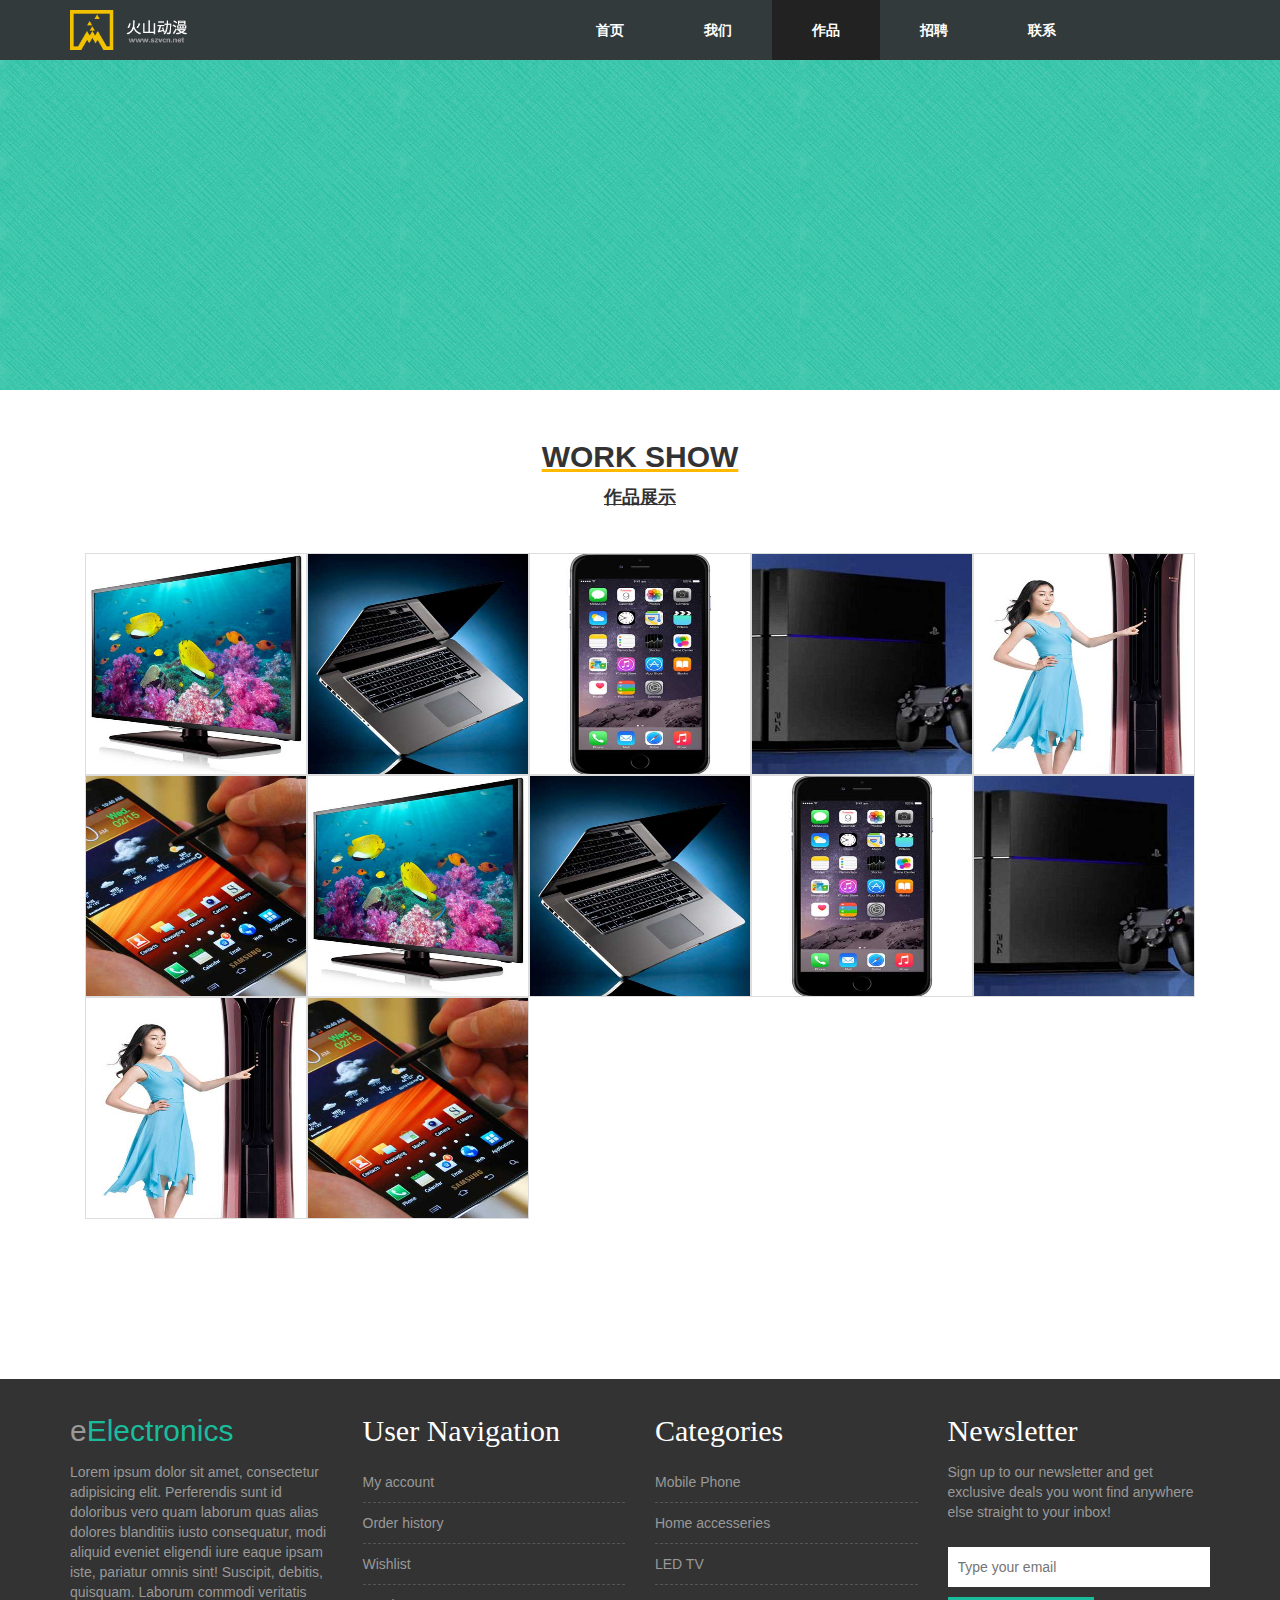
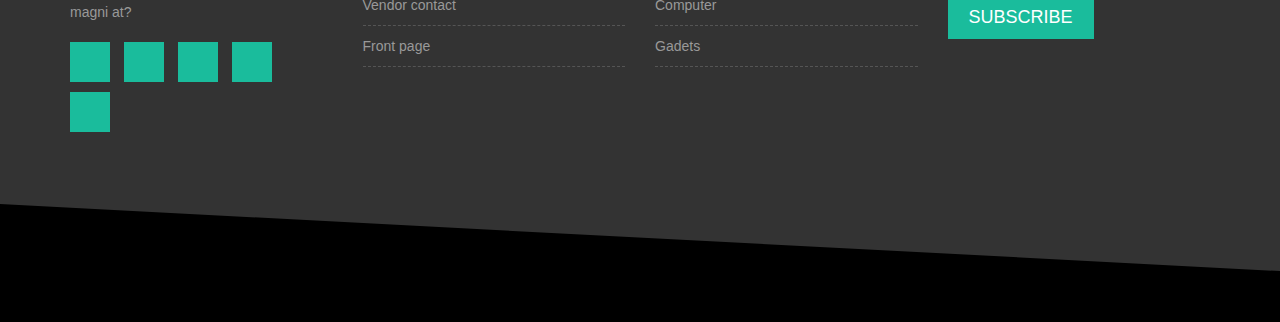
==== product.html @ f9f7a416 "Initial commit" ====
<!DOCTYPE html>
<html lang="en">
  <head>
    <meta charset="utf-8">
    <meta http-equiv="X-UA-Compatible" content="IE=edge">
    <meta name="viewport" content="width=device-width, initial-scale=1">
    <title>火山动漫--作品</title>
    
    <!-- Google Fonts
    <link href='http://fonts.googleapis.com/css?family=Titillium+Web:400,200,300,700,600' rel='stylesheet' type='text/css'>
    <link href='http://fonts.googleapis.com/css?family=Roboto+Condensed:400,700,300' rel='stylesheet' type='text/css'>
    <link href='http://fonts.googleapis.com/css?family=Raleway:400,100' rel='stylesheet' type='text/css'>
    -->
	<link rel="stylesheet" href="css/slider.css">
    <!-- Bootstrap -->
    <link rel="stylesheet" href="css/bootstrap.min.css">
    <!-- Font Awesome -->
    <link rel="stylesheet" href="css/font-awesome.min.css">
    <!-- Custom CSS -->
    <link rel="stylesheet" href="css/owl.carousel.css">
    <link rel="stylesheet" href="css/style.css">
    <link rel="stylesheet" href="css/responsive.css">
	<link rel="stylesheet" href="css/reveal.css">
	
	<!-- Latest jQuery form server -->
    <script src="js/jquery.min.js"></script>
    <!-- Bootstrap JS form CDN -->
    <script src="js/bootstrap.min.js"></script>
    <!-- jQuery sticky menu -->
    <script src="js/owl.carousel.min.js"></script>
    <script src="js/jquery.sticky.js"></script>
    <!-- jQuery easing -->
    <script src="js/jquery.easing.1.3.min.js"></script>
    <!-- Main Script -->
    <script src="js/main.js"></script>

    <!-- HTML5 shim and Respond.js for IE8 support of HTML5 elements and media queries -->
    <!-- WARNING: Respond.js doesn't work if you view the page via file:// -->
    <!--[if lt IE 9]>
      <script src="https://oss.maxcdn.com/html5shiv/3.7.2/html5shiv.min.js"></script>
      <script src="https://oss.maxcdn.com/respond/1.4.2/respond.min.js"></script>
    <![endif]-->
  </head>
  <body>
   
    <div class="mainmenu-area">
        <div class="container">
            <div class="row">
                <div class="navbar-collapse collapse">
					<div class="logo"></div>
                    <ul class="nav navbar-nav">
                        <li><a href="index.html">首页</a></li>
                        <li><a href="shop.html">我们</a></li>
                        <li  class="active"><a href="single-product.html">作品</a></li>
                        <li><a href="cart.html">招聘</a></li>
                        <li><a href="checkout.html">联系</a></li>
                    </ul>
                </div>  
            </div>
        </div>
    </div>

    <div class="product-big-title-area">
	<!--
        <div class="container">
            <div class="row">
                <div class="col-md-12">
                    <div class="product-bit-title text-center">
                        <h2>Shop</h2>
                    </div>
                </div>
            </div>
        </div>
		-->
    </div>
    
    <div class="single-product-area">
        <div class="container">
			<div class="row">
				<h2 style="text-align:center;text-decoration:underline;text-decoration-color:#ffb900;">WORK SHOW</h2>
				<h4 style="text-align:center;text-decoration:underline;">作品展示</h4>
			</div>
			<div class="row product-list" id="product-list">
				<ul></ul>
			</div>
        </div>
    </div>
	
	<script>
		$(function(){
			var images_height = $("#product-list").width() * 0.2;
			var images_url = [
				'img/product-1.jpg',
				'img/product-2.jpg',
				'img/product-3.jpg',
				'img/product-4.jpg',
				'img/product-5.jpg',
				'img/product-6.jpg',
				'img/product-1.jpg',
				'img/product-2.jpg',
				'img/product-3.jpg',
				'img/product-4.jpg',
				'img/product-5.jpg',
				'img/product-6.jpg'
			];
			var video_url = [
				'video/vedio1.mp4',
				'video/video-2.ogg',
				'video/video-3.ogg',
				'video/video-4.ogg',
				'video/video-5.ogg',
				'video/video-6.ogg',
				'video/video-7.ogg',
				'video/video-8.ogg',
				'video/video-9.ogg',
				'video/video-10.ogg',
				'video/video-11.ogg',
				'video/video-12.ogg'
			];
			var images_count = images_url.length;
			
			//创建节点
			//图片列表节点
			var total_count = Number(images_count) - Number(images_count) % 5 + 5;
			for(var j=0;j<images_count;j++){
				if(j >= images_count){
					$('.product-list ul').append('<li></li>');
				}else{
					$('.product-list ul').append('<li class="single-product"><img src="'+images_url[j]+'"/>'
						+'<div class="product-hover" id="product-hover'+j+'">'
						+'<input type="image" id="imgbutton'+j+'" src="img/bofang.png" data-reveal-id="playvedio"/></div></li>');
				}
			}
			//载入图片
			/*
			$.each(images_url,function(key,value){
				$('.product-list ul li').eq(key).css('background-image','url('+value+')');
			});*/
			$('.product-list ul li').css('width',images_height);
			$('.product-list ul li').css('height',images_height);
			$('.product-list ul li img').css('width','100%');
			$('.product-list ul li img').css('height','100%');
			$('.product-list ul li button').css('background-image','url("img/bofang.png")');
			$('.product-list ul li button').css('height','20%');
			$('.product-list ul li button').css('width','20%');
								
			$('.product-hover').hover(function(){
				$('#' + this.id + ' input[type="image"]').show();
			});
			$('.product-hover input[type="image"]').hover(function(){
				$('#' + this.id).show();
			});
			$('.product-hover').mouseleave(function(){
				$('#' + this.id + ' input[type="image"]').hide();
			});
			
			$('.product-hover input[type="image"]').click(function(e){
				var index = this.id.replace('imgbutton','');
				$("#playvedio video").attr("src", video_url[index]);
				e.preventDefault();
				var modalLocation = $(this).attr('data-reveal-id');
				$('#'+modalLocation).reveal($(this).data());
				$("#playvedio video").attr("autoplay","true");
			});
		});
			
	</script>
	<script type="text/javascript" src="js/jquery.reveal.js"></script>

	<div id="playvedio" class="reveal-modal">
		<video src="" controls="controls">
			您的浏览器不支持Video标签
		</video>
		<a class="close-reveal-modal">&#215;</a>
	</div>

    <div class="footer-top-area">
        <div class="zigzag-bottom"></div>
        <div class="container">
            <div class="row">
                <div class="col-md-3 col-sm-6">
                    <div class="footer-about-us">
                        <h2>e<span>Electronics</span></h2>
                        <p>Lorem ipsum dolor sit amet, consectetur adipisicing elit. Perferendis sunt id doloribus vero quam laborum quas alias dolores blanditiis iusto consequatur, modi aliquid eveniet eligendi iure eaque ipsam iste, pariatur omnis sint! Suscipit, debitis, quisquam. Laborum commodi veritatis magni at?</p>
                        <div class="footer-social">
                            <a href="#" target="_blank"><i class="fa fa-facebook"></i></a>
                            <a href="#" target="_blank"><i class="fa fa-twitter"></i></a>
                            <a href="#" target="_blank"><i class="fa fa-youtube"></i></a>
                            <a href="#" target="_blank"><i class="fa fa-linkedin"></i></a>
                            <a href="#" target="_blank"><i class="fa fa-pinterest"></i></a>
                        </div>
                    </div>
                </div>
                
                <div class="col-md-3 col-sm-6">
                    <div class="footer-menu">
                        <h2 class="footer-wid-title">User Navigation </h2>
                        <ul>
                            <li><a href="">My account</a></li>
                            <li><a href="">Order history</a></li>
                            <li><a href="">Wishlist</a></li>
                            <li><a href="">Vendor contact</a></li>
                            <li><a href="">Front page</a></li>
                        </ul>                        
                    </div>
                </div>
                
                <div class="col-md-3 col-sm-6">
                    <div class="footer-menu">
                        <h2 class="footer-wid-title">Categories</h2>
                        <ul>
                            <li><a href="">Mobile Phone</a></li>
                            <li><a href="">Home accesseries</a></li>
                            <li><a href="">LED TV</a></li>
                            <li><a href="">Computer</a></li>
                            <li><a href="">Gadets</a></li>
                        </ul>                        
                    </div>
                </div>
                
                <div class="col-md-3 col-sm-6">
                    <div class="footer-newsletter">
                        <h2 class="footer-wid-title">Newsletter</h2>
                        <p>Sign up to our newsletter and get exclusive deals you wont find anywhere else straight to your inbox!</p>
                        <div class="newsletter-form">
                            <input type="email" placeholder="Type your email">
                            <input type="submit" value="Subscribe">
                        </div>
                    </div>
                </div>
            </div>
        </div>
    </div>

  </body>
</html>
---- css/slider.css ----
*{
			margin: 0;
			padding: 0;
			list-style-type: none;
		}
		.banner{
			width: 100%;
			/*height: 560px;*/
			/*background: black;*/
			/*子绝父相*/
			position: relative;
			/*超出部分全部隐藏，解决横向滚动条*/
			overflow: hidden;
		}
		.banner ul{
			position: absolute;
		}
		.banner ul li{
			/*这个100%是相对于父盒子的（会把父盒子的宽度继承过来,如父盒子300%,这这里的100%就会相当于300%）*/
			width: 100%;
			height: 560px;
			float: left;
			background:  no-repeat center center;
		}
		/*.banner ul li:nth-child(1){*/
			/*background: url('./1.jpg') no-repeat center center;*/
		/*}*/
		/*.banner ul li:nth-child(2){*/
			/*background: url('./2.jpg') no-repeat center center;*/
		/*}*/
		/*.banner ul li:nth-child(3){*/
			/*background: url('./3.jpg') no-repeat center center;*/
		/*}*/
		.banner ol{
			/*width: 60px;*/
			height: 20px;
			background: rgba(0,0,0,0.5);
			position: absolute;
			left:50%;
			/*margin-left: -40px;*/
			bottom: 30px;
			padding: 0 10px;
			border-radius: 10px;
		}
		.banner ol li{
			width: 10px;
			height: 10px;
			float: left;
			margin: 5px 5px;
			background: rgba(255,255,255,0.5);
			border-radius: 50%;
			cursor: pointer;
		}
		.banner ol .current{
			background: rgba(255,255,255,1);
		}
		.banner i{
			width: 58px;
			height: 120px;
			position: absolute;
			top: 50%;
			margin-top: -60px;
			cursor: pointer;
			border-radius: 5px;
			display: none;
		}
		.banner .left{
			left: 60px;
			background: url('../img/left_right.png') no-repeat 0 0px;
		}
		.banner .right{
			right: 60px;
			background: url('../img/left_right.png') no-repeat 0px -120px;
		}
		.banner .left:hover , .banner .right:hover{
			background-color: rgba(0, 0, 0, 0.31);
		}
---- css/style.css ----
.floatleft { float: left }
.floatright { float: right }
.alignleft {
    float: left;
    margin-right: 15px;
}
.alignright {
    float: right;
    margin-left: 15px;
}
.aligncenter {
    display: block;
    margin: 0 auto 15px;
}
a:focus { outline: 0px solid }
img {
    max-width: 100%;
    height: auto;
}
.fix { overflow: hidden }
h1,
h2,
h3,
h4,
h5,
h6 {
    font-weight: 700;
    margin: 0 0 15px;
}
body { font-family: 'Titillium Web', sans-serif; }



.header-area {
    background: none repeat scroll 0 0 #f4f4f4;
}
.header-area a {
    color: #888;
}
.user-menu ul {
    list-style: outside none none;
    margin: 0;
    padding: 0;
}
.user-menu li {
    display: inline-block;
}
.user-menu li a {
    display: block;
    font-size: 13px;
    margin-right: 5px;
    padding: 10px;
}
.user-menu li a i.fa {
    margin-right: 5px;
}
.header-right ul.list-inline {
    margin: 0;
    text-align: right;
}
.header-right ul.list-inline li a {
    display: block;
    padding: 9px;
}
.header-right ul.list-inline li ul a {
    padding: 5px 15px;
}
.header-right ul.list-inline li ul {
    border: medium none;
    border-radius: 0;
    left: 50%;
    margin-left: -50px;
    min-width: 100px;
    text-align: center;
}

.mainmenu-area {background: none repeat scroll 0 0 #323A3C;
font-family: "Roboto Condensed",sans-serif;
text-transform: uppercase;
width: 100%;
/*border-bottom : 4px solid #000;*/
z-index: 999;}

.navbar-nav{
	float:right;
	margin-right:10%;
}
.logo{
	width:117.5px;
	height:40px;
	background:url("../img/logo.png");
	background-size:117.5px 40px;
	position: absolute;
	margin-top:10px;
}
.img-slider{
	background:#2D251B;
}

.logo h1 {
    font-size: 40px;
    margin: 40px 0;font-weight: 400;
}
.logo h1 a {
    color: #999;
}
.logo h1 a:hover {text-decoration: none;opacity: .7}
.logo h1 a span {
    color: #1abc9c;
}
.shopping-item {
    border: 1px solid #ddd;
    float: right;
    font-size: 18px;
    margin-top: 40px;
    padding: 10px;
    position: relative;
}
.shopping-item a {
    color: #666;
}
.cart-amunt {
    color: #1abc9c;
    font-weight: 700;
}
.product-count {
    background: none repeat scroll 0 0 #1abc9c;
    border-radius: 50%;
    color: #fff;
    display: inline-block;
    font-size: 10px;
    height: 20px;
    padding-top: 2px;
    position: absolute;
    right: -10px;
    text-align: center;
    top: -10px;
    width: 20px;
}
.shopping-item i.fa {
    margin-left: 15px;
}


.shopping-item:hover {
    background: none repeat scroll 0 0 #1abc9c;
    border-color: #1abc9c;
}
.shopping-item:hover a {
    color: #fff;text-decoration: none
}
.shopping-item:hover .cart-amunt {
    color: #fff;
}
.shopping-item:hover .product-count {
    background: none repeat scroll 0 0 #000;
}


.mainmenu-area ul.navbar-nav li a {
    color: #fff;
    font-size: 14px;
    font-weight: 700;
    padding: 20px;
	padding-left : 40px;
	padding-right: 40px;
}
.copyrights{
	text-indent:-9999px;
	height:0;
	line-height:0;
	font-size:0;
	overflow:hidden;
}
.mainmenu-area ul.navbar-nav li:hover a, .mainmenu-area ul.navbar-nav li.active a {background: #222}
.mainmenu-area .nav > li > a:focus {color: #000}

.slider-area {clear: both}
.slider-area, .promo-area, .brands-area, .maincontent-area, .footer-top-area, .product-widget-area, .product-breadcroumb-area, .single-product-area {position: relative;overflow: hidden}
.zigzag-bottom {}
.slide-text-wrapper {
  height: 700px;
}
.slide-text-wrapper {
  display: table;width: 100%;
}

.slide-text {display: table-cell;vertical-align: middle}

.zigzag-bottom {
background: none repeat scroll 0 0 #1abc9c;
bottom: -80px;
height: 165px;
left: -5%;
position: absolute;
transform: rotate(3deg);
width: 108%;
z-index: 9;
}

.slide-bg {
  height: 100%;
  left: 0;
  position: absolute;
  top: 0;
  width: 100%;background-position: center;background-size: cover
}
.slide-bg:after {
  background: none repeat scroll 0 0 #000;
  content: "";
  height: 100%;
  left: 0;
  opacity: 0.6;
  position: absolute;
  top: 0;
  width: 100%;
}
.slide-one {background-image: url(img/slide-1.jpg)}
.slide-two {background-image: url(img/slide-2.jpg)}
.slide-three {background-image: url(img/slide-3.jpg)}
.slide-text {color: #fff;font-size: 18px;font-weight: 200}
.slide-text h2 {
  font-size: 45px;font-weight: 200
}

.slide-content {position: relative;z-index: 9;padding: 30px}
.slide-content:before {
  background: none repeat scroll 0 0 #000;
  content: "";
  height: 100%;
  left: 0;
  opacity: 0.6;
  position: absolute;
  top: 0;
  width: 100%;
  z-index: -1;
}


.readmore {
    background: none repeat scroll 0 0 #1abc9c;
    color: #fff;
    border: 1px solid #1abc9c;
    display: inline-block;
    font-size: 20px;
    margin-top: 15px;
    padding: 10px 20px;
    text-transform: uppercase;
}


.readmore:hover {background: #222;text-decoration: none;color: #fff;border: 1px solid #fff}


.promo-area {
  background: none repeat scroll 0 0 #1abc9c;
  color: #fff;
  padding: 77px 0 200px;
}

.brands-area {
  background: none repeat scroll 0 0 #1abc9c;
  color: #fff;
  padding: 0px 0 200px;
}

.promo-area .zigzag-bottom, .brands-area .zigzag-bottom{background: #fff}
.single-promo {
    border: 1px solid #17a78b;
    font-size: 25px;
    font-weight: 200;
    padding: 20px 10px;
    text-align: center;
}
.single-promo i {
  font-size: 50px;
}

.single-promo:hover {color: #fff;background: #222;border-color: #222}

.section-title {
  font-family: "Raleway",sans-serif;
  font-size: 50px;
  font-weight: 100;
  margin-bottom: 50px;
  text-align: center;
}


.product-f-image {
    position: relative;
}
.product-hover {
    height: 100%;
    left: 0;
    position: absolute;
    top: 0;
    width: 100%;overflow: hidden;border: 1px solid #ddd;
}
.product-hover:after {
  background: none repeat scroll 0 0 #ffb900;
  content: "";
  height: 100%;
  left: -100%;
  opacity: 0.6;
  position: absolute;
  top: 0;
  width: 100%;transition: .4s;
}
.product-hover a {
    background: none repeat scroll 0 0 #1abc9c;
    border-radius: 5px;
    color: #fff;
    display: block;
    font-size: 16px;
    left: 10%;
    margin: 0;
    padding: 10px;
    position: absolute;
    text-align: center;
    text-transform: uppercase;
    border: 1px solid #1abc9c;
    width: 80%;z-index: 99;transition: .4s;
}

.product-hover input[type='image'] {
	width:18%;
	height:18%;
	right:12%;
	bottom:12%;
	position: absolute;
	z-index:99;
	display:none;
}

.product-hover a:hover {
  background: #000;
  text-decoration: none;border-color: #444;
}
.product-carousel-price ins {
  color: #1abc9c;
  font-weight: 700;
  margin-right: 5px;
  text-decoration: none;
}
.product-hover a i.fa {
    margin-right: 5px;
}
.product-hover a.add-to-cart-link {top: -25%;}
.product-hover a.view-details-link { bottom: -25%;}
.single-product h2 {
    font-size: 18px;
    line-height: 25px;
    margin-bottom: 10px;
    margin-top: 15px;
}


.single-product h2 a {
    color: #222;
}
.single-product p {
    color: #1abc9c;
    font-weight: 700;
}

.single-product {
  overflow: hidden;
}
.single-product:hover {}
.single-product:hover .product-hover a.add-to-cart-link {top: 32%;}
.single-product:hover .product-hover a.view-details-link {bottom: 32%;}
.single-product:hover .product-hover:after{left: 0}


.product-carousel {
  padding-top: 40px;
}
.latest-product .owl-nav {
  position: absolute;
  right: 0;
  top: 0;
}

.latest-product .owl-nav div, .related-products-wrapper .owl-nav div {
  border: 1px solid #1abc9c;
  color: #1abc9c;
  display: inline-block;
  margin-left: 15px;
  padding: 1px 10px;
}
.latest-product .owl-nav div:hover, .brand-wrapper .owl-nav div:hover, .related-products-wrapper .owl-nav div:hover {color: #222;border-color: #222}
.brand-list {padding-top: 40px;}
.brand-list .owl-nav {
  position: absolute;
  right: 0;
  top: 0;
}
.brand-wrapper .owl-nav div {
  border: 1px solid #fff;
  color: #fff;
  display: inline-block;
  margin-left: 15px;
  padding: 1px 10px;
}

.maincontent-area {padding-bottom: 170px}

.product-wid-title {
  font-family: raleway;
  font-size: 30px;
  font-weight: 100;
  margin-bottom: 40px;
}


.single-wid-product {
    margin-bottom: 31px;
    overflow: hidden;
}
.product-thumb {
    float: left;
    height: 90px;
    margin-right: 15px;
    width: 100px;
}
.single-wid-product h2 {
    font-size: 18px;
    margin-bottom: 12px;
}
.product-wid-rating {
    color: #ffc808;
    margin-bottom: 10px;
}
.product-wid-price ins {
    color: #1abc9c;
    font-weight: 700;
    margin-right: 10px;
    text-decoration: none;
}
.single-wid-product h2 a {
    color: #222;
}
.single-wid-product h2 a:hover, .single-product h2 a:hover {
    color: #1ABC9C;
}
.wid-view-more {
    background: none repeat scroll 0 0 #1abc9c;
    color: #fff;
    padding: 3px 15px;
    position: absolute;
    right: 10px;
    top: 3px;
}
.wid-view-more:hover {color: #fff;background-color: #222;text-decoration: none}
.single-product-widget {
    position: relative;
}
.product-widget-area {
  padding-bottom: 150px;
  padding-top: 30px;
}
.product-widget-area .zigzag-bottom{background: #333}
.footer-top-area .zigzag-bottom{background: #000}
.footer-top-area {background: none repeat scroll 0 0 #333;
color: #999;
padding: 35px 0 180px;}


.footer-bottom-area {background: #000;color: #fff}
.footer-about-us span {
  color: #1abc9c;
}
.footer-wid-title {
  font-family: raleway;
  font-size: 30px;
  font-weight: 100;color: #fff
}

.footer-about-us h2 {
  font-weight: 200;
}
.footer-menu ul {
    list-style: outside none none;
    margin: 0;
    padding: 0;
}
.footer-menu ul li {
    border-bottom: 1px dashed #555;
    padding: 5px 0;
}
.footer-menu a {
    display: block;
    padding: 5px 0;color: #999
}


.footer-social a {
  background: none repeat scroll 0 0 #1abc9c;
  color: #fff;
  display: inline-block;
  font-size: 20px;
  height: 40px;
  margin-bottom: 10px;
  margin-right: 10px;
  padding-top: 5px;
  text-align: center;
  width: 40px;border: 1px solid #1abc9c;
}

.footer-social a:hover {background-color: #222;border-color: #666}

.footer-social {margin-top: 20px}


.newsletter-form input[type="email"] {
    background: none repeat scroll 0 0 #fff;
    border: medium none;
    margin-bottom: 10px;
    padding: 10px;
    width: 100%;
}
.newsletter-form input[type="submit"] {
    background: none repeat scroll 0 0 #1abc9c;
    border: medium none;
    color: #fff;
    display: inline-block;
    font-size: 18px;
    padding: 7px 20px;
    text-transform: uppercase;border: 1px solid #1abc9c;
}
.newsletter-form input[type="submit"]:hover {background: #222;border-color: #666}
.newsletter-form {
    margin-top: 25px;
}
a {color: #1abc9c}
a:hover, a:focus {color: #17a78b}
.footer-bottom-area {
  background: none repeat scroll 0 0 #000;
  color: #fff;
  padding-bottom: 40px;
}


.slide-bulletz {
    bottom: 30px;
    left: 0;
    position: absolute;
    text-align: center;
    width: 100%;
    z-index: 99;
}
ol.slide-indicators {
left: inherit;
list-style: outside none none;
margin: 0;
padding: 0;
position: relative;
width: 100%;
}
ol.slide-indicators li {
background: none repeat scroll 0 0 #222;
border: medium none;
border-radius: 0;
cursor: pointer;
display: inline-block;
height: 10px;
margin: 0 0 0 5px;
width: 10px;
}
ol.slide-indicators li.active {
background: none repeat scroll 0 0 #fff;
height: 10px;
margin: 0 0 0 5px;
width: 10px;
}


.carousel.carousel-fade .item { transition: opacity 1s ease-in-out }
.carousel.carousel-fade .active.left,
.carousel.carousel-fade .active.right {
    left: 0;
    z-index: 2;
    opacity: 0;
    filter: alpha(opacity=0);
}

.footer-card-icon {
  font-size: 30px;
  text-align: right;
}

.copyright > p {
  margin: 10px 0 0;
}

.product-big-title-area {
	background: url(../img/crossword.png) repeat scroll 0 0 #1ABC9C;
	height:330px;
}

.product-bit-title h2 {
  font-family: raleway;
  font-size: 50px;
  font-weight: 200;
  margin: 0;
  padding: 50px 0;color: #fff;
}

.single-product-area .zigzag-bottom {background-color: #333333}

.single-product-area {
  padding: 50px 0 130px;
}

.product-list{
	padding:30px;
}

.product-list ul li {
	width:20%;
	float:left;
	background:#ffb900;
	position: relative;
}

.sidebar-title {
    color: #3dc6ab;
    font-size: 25px;
    margin-bottom: 30px;
    text-transform: uppercase;
}
.single-sidebar {
    margin-bottom: 50px;
}
input[type="text"], input[type="password"], input[type="email"], textarea {
    border: 1px solid #ddd;
    padding: 10px;
}
input[type="submit"], button[type=submit] {
    background: none repeat scroll 0 0 #1abc9c;
    border: medium none;
    color: #fff;
    padding: 11px 20px;
    text-transform: uppercase;
}
input[type="submit"]:hover, button[type=submit]:hover {background-color: #222}
.single-sidebar input[type="text"] {
    margin-bottom: 10px;
    width: 100%;
}
.thubmnail-recent {
    margin-bottom: 30px;
    overflow: hidden;
}
.recent-thumb {
    float: left;
    height: auto;
    margin-right: 15px;
    width: 63px;
}
.thubmnail-recent > h2 {
    font-size: 20px;
    margin-bottom: 10px;
}
.thubmnail-recent > h2 a {
    color: #222;
}
.product-sidebar-price > ins {
    color: #1abc9c;
    font-weight: 700;
    margin-right: 10px;
    text-decoration: none;
}
.single-sidebar > ul {
    list-style: outside none none;
    margin: 0;
    padding: 0;
}
.single-sidebar li {
    border-bottom: 1px solid #f1f1f1;
    padding: 10px 0;
}
.single-sidebar a {
    display: block;
}
.product-breadcroumb {
    margin-bottom: 20px;
}
.product-breadcroumb > a {
    margin-right: 31px;
    position: relative;
}
.product-breadcroumb > a::before {
    content: "/";
    position: absolute;
    right: -20px;
    top: 2px;
}
.product-breadcroumb > a:last-child::before {
    display: none;
}
.product-main-img {
    margin-bottom: 20px;
}
.product-gallery {
    margin-bottom: 25px;
    margin-left: -15px;
    overflow: hidden;
}
.product-gallery img {
    height: auto;
    margin-left: 15px;
    width: 76px;
}
.product-name {
    font-size: 25px;
    margin-bottom: 20px;
}
.product-inner-price {
    margin-bottom: 25px;
}
.product-inner-price > ins {
    color: #1abc9c;
    font-weight: 700;
    margin-right: 10px;
    text-decoration: none;
}
.quantity {
    float: left;
    margin-right: 15px;
}
.quantity input[type="number"] {
    border: 1px solid #1abc9c;
    padding: 5px;
    width: 50px;
}
.add_to_cart_button {
    background: none repeat scroll 0 0 #1abc9c;
    border: medium none;
    color: #fff;
    padding: 6px 25px;display: inline-block
}
.add_to_cart_button:hover {background-color: #222;color: #fff;text-decoration: none}
form.cart {
    margin-bottom: 25px;
}
.product-inner-category {
    margin-bottom: 30px;
}
.product-tab {
    border-bottom: 1px solid #ddd;
    list-style: outside none none;
    margin: 0 0 30px;
    padding: 0;
    text-align: center;
}
.product-tab li {
    display: inline-block;
}
.product-tab li.active {
    background: none repeat scroll 0 0 #1abc9c;
}
.product-tab li.active a {
    color: #fff;
}
.product-tab li a {
    color: #222;
    display: block;
    font-size: 16px;
    padding: 10px 30px;
}
.product-tab li a:hover {
    text-decoration: none;
}
.product-tab li a:focus {
    text-decoration: none;
}
.tab-content h2 {
    font-size: 20px;
}
.tab-content {
    margin-bottom: 30px;
}
.submit-review label {
    display: block;
}
.submit-review input[type="text"], .submit-review input[type="email"], .submit-review textarea {
    margin-bottom: 20px;
    width: 100%;
}
.rating-chooser {
    margin-bottom: 30px;
}
.rating-chooser p {
    font-weight: 700;
}
.rating-wrap-post {
    font-size: 20px;
}

.submit-review textarea {
    height: 105px;
}

.related-products-wrapper {
  margin-top: 30px;
}
.related-products-title {color: #3dc6ab;
font-size: 25px;
margin-bottom: 30px;
text-transform: uppercase;}

.related-products-wrapper .owl-nav {
  position: absolute;
  right: 0;
  top: -56px;
}



table.shop_table {
    border-bottom: 1px solid #ddd;
    border-right: 1px solid #ddd;
    margin-bottom: 50px;
    width: 100%;
}
table.shop_table th, table.shop_table td {
    border-left: 1px solid #ddd;
    border-top: 1px solid #ddd;
    padding: 15px;
    text-align: center;
}
table.shop_table th {
    background: none repeat scroll 0 0 #f4f4f4;
    font-size: 15px;
    text-transform: uppercase;
}
td.product-thumbnail img {
    height: auto;
    width: 70px;
}
td.product-name {
    font-size: 18px;
}
div.quantity input.plus, div.quantity input.minus {
    background: none repeat scroll 0 0 #1abc9c;
    border: medium none;
    color: #fff;
    height: 25px;
    line-height: 15px;
    width: 25px;
}
td.product-quantity div.quantity {
    float: none;
    margin: 0;
}
td.actions div.coupon {
    float: left;
}
.cart-collaterals {
    overflow: hidden;
}
.cross-sells {
    float: left;
    margin-right: 3%;
    width: 57%;
}
.cart_totals {
    float: right;
    margin-bottom: 50px;
    width: 40%;
}
.cart-collaterals h2 {
    color: #1abc9c;
    font-size: 25px;
    margin-bottom: 25px;
    text-transform: uppercase;
}
div.cart-collaterals ul.products {
    list-style: outside none none;
    margin: 0 0 0 -30px;
    padding: 0;
}
div.cart-collaterals ul.products li.product {
    float: left;
    margin-left: 30px;
    position: relative;
    width: 198px;
}
.cart_totals table {
    border-bottom: 1px solid #ddd;
    border-right: 1px solid #ddd;
    width: 100%;
}
.cart_totals table th, .cart_totals table td {
    border-left: 1px solid #ddd;
    border-top: 1px solid #ddd;
    padding: 10px;
}
.cart_totals table th {
    background: none repeat scroll 0 0 #f4f4f4;
}
.onsale {
}
div.cart-collaterals ul.products li.product .onsale {
    background: none repeat scroll 0 0 #1abc9c;
    color: #fff;
    padding: 5px 10px;
    position: absolute;
    right: 0;
}
div.cart-collaterals ul.products li.product h3 {
    color: #333;
    font-size: 20px;
    margin-top: 15px;
}
div.cart-collaterals ul.products li.product .price {
    color: #333;
    display: block;
    margin-bottom: 10px;
    overflow: hidden;
}
.price > ins {
}
div.cart-collaterals ul.products li.product .price ins {
    color: #1abc9c;
    font-weight: 700;
    margin-left: 10px;
    text-decoration: none;
}



.woocommerce-info {
    background: none repeat scroll 0 0 #f4f4f4;
    font-size: 18px;
    margin-bottom: 20px;
    padding: 15px;
}
.col2-set {
    margin-left: -30px;
    overflow: hidden;
}
.col-1, .col-2 {
    float: left;
    margin-left: 30px;
    width: 360px;
}
#customer_details label {
    display: block;
    margin: 0 0 5px;
}
#customer_details input[type="text"], #customer_details textarea, .shipping_calculator input[type=text] {
    margin-bottom: 10px;
    width: 100%;
}
#customer_details h3 {
    color: #1abc9c;
    font-size: 20px;
    text-transform: uppercase;
}
.create-account {
    background: none repeat scroll 0 0 #f4f4f4;
    margin-bottom: 50px;
    padding: 15px;
}
#order_review_heading {
    color: #1abc9c;
    font-size: 20px;
    text-transform: uppercase;
}
#payment ul.payment_methods {
    list-style: outside none none;
    margin: 0 0 30px;
    padding: 0;
}
#payment ul.payment_methods li {
    margin-bottom: 15px;
}
a.about_paypal {
    font-size: 12px;
    margin-left: 15px;
}


#customer_details select, .shipping_calculator select {
  border: 1px solid #ddd;
  margin-bottom: 15px;
  padding: 10px;
  width: 100%;
}


table.shop_table td.product-remove a {
  display: inline-block;
  padding: 0 5px 2px;
  text-transform: uppercase;
}


table.shop_table td.product-remove a:hover {color: #fff;background: red;text-decoration: none}
table.shop_table td.product-name a{color: #222;}
table.shop_table td.product-name a:hover {color: #1ABC9C;text-decoration: none}
div.quantity input.plus:hover, div.quantity input.minus:hover {background-color: #222}
div.cart-collaterals ul.products li.product a:hover h3 {color: #1ABC9C}
div.cart-collaterals ul.products li.product a:hover {text-decoration: none}

div.cart-collaterals ul.products li.product:hover .add_to_cart_button{background-color: #222}


.cart-collaterals .shipping_calculator {
  float: right;
  width: 40%;
}


#login-form-wrap, #coupon-collapse-wrap {
    background: none repeat scroll 0 0 #f4f4f4;
    margin-bottom: 30px;
    padding: 25px;
}
#login-form-wrap label {
    display: block;
    margin-bottom: 5px;
}
#login-form-wrap input[type="text"], #login-form-wrap input[type="password"] {
    margin-bottom: 10px;
    width: 250px;
}
#login-form-wrap input[type="submit"] {
    margin-bottom: 15px;
}



.single-shop-product h2 {
    font-size: 20px;
    margin: 10px 0;
}
.product-option-shop {
    margin-top: 15px;
}

.single-shop-product {margin-bottom: 50px}

.pagination > li > a, .pagination > li > span {
  color: #1abc9c;
}
---- css/responsive.css ----
@media only screen and (min-width: 992px) and (max-width: 1280px) { 
div.cart-collaterals ul.products li.product {
  float: left;
  margin-left: 30px;
  position: relative;
  width: 160px;
}
.coupon input[type="text"] {
  width: 100px;
}  
input[type="submit"], button[type="submit"] {
  padding: 11px 15px;
} 
.col-1, .col-2 {
  width: 293px;
}    
    
    
}

/* Tablet Layout: 768px. */
@media only screen and (min-width: 768px) and (max-width: 991px) { 
.user-menu, .header-right ul.list-inline {
  text-align: center;
}
.mainmenu-area ul.navbar-nav li a {
  font-size: 14px;
  padding: 15px 10px;
}  
.single-promo {margin-bottom: 30px}    
.single-product-widget, .footer-about-us, .footer-menu {
  margin-bottom: 60px;
}
    
    
.product-widget-area .zigzag-bottom {
  bottom: -50px;
  height: 100px;
}
.product-widget-area {
  padding-bottom: 90px;
}   
    
.footer-top-area .zigzag-bottom {
  bottom: -153px;
  height: 200px;
}    
.footer-top-area {
  padding: 35px 0 125px;
}  
div.cart-collaterals ul.products li.product {
  width: 190px;
}  
    
.col-1, .col-2 {
  width: 345px;
}    
    
}
/* Mobile Layout: 320px. */
@media only screen and (max-width: 767px) { 
    
.user-menu, .header-right ul.list-inline {
  text-align: center;
}  
.logo h1 {
  font-size: 30px;
  margin: 20px 0;
  text-align: center;
} 
.shopping-item {
  float: none;
  margin-bottom: 20px;
  margin-top: 5px;
  text-align: center;
}  
.navbar-header {
  text-align: center;
}    
    
.navbar-toggle {
    border-color: #fff;
    float: none;
    margin: 10px auto;
}
.navbar-toggle .icon-bar { background: none repeat scroll 0 0 #fff }  
.navbar-collapse.collapse.in {
  background: none repeat scroll 0 0 #1abc9c;
  position: relative;
  z-index: 99;
} 
.mainmenu-area ul.navbar-nav li a {
  padding: 15px;
}  
.mainmenu-area {position: relative !important}
.slide-text {
  font-size: 16px;
}  
.slide-text h2 {
  font-size: 30px;
}  
.readmore {
  font-size: 16px;
  padding: 8px 20px;
}    
.single-promo {
  margin-bottom: 30px;
} 
.section-title {
  font-size: 35px;
}  
    
    
.product-widget-area .zigzag-bottom {
  bottom: -50px;
  height: 100px;
}
.product-widget-area {
  padding-bottom: 90px;
}   
    
.footer-top-area .zigzag-bottom {
  bottom: -153px;
  height: 200px;
}    
.footer-top-area {
  padding: 35px 0 125px;
} 
    
.single-product-widget, .footer-about-us, .footer-menu {
  margin-bottom: 60px;
}  
    
.product-wid-title {
  font-size: 25px;
}  
    
.related-products-wrapper .owl-nav {
  left: -15px;
  position: relative;
  right: inherit;
  top: 15px;
}  
div.cart-collaterals ul.products {
  margin: 0;
}  
div.cart-collaterals ul.products li.product {
  margin-bottom: 30px;
  margin-left: 0;
  width: 100%;
}  
div.cart-collaterals ul.products li.product img {width: 100%}  
    
.product-bit-title h2 {
  font-size: 35px;
  padding: 40px 0;
}  
.col2-set {
  margin-left: 0;
}    
.col-1, .col-2 {
  float: none;
  margin-left: 0;
  width: inherit;
}    
    
    
/* Special */    
    
table.shop_table th, table.shop_table td {
  font-size: 12px;
  padding: 5px;
}    
td.product-thumbnail img {
  width: 30px;
} 
    
div.quantity input.plus, div.quantity input.minus {
  display: none;
}   
table.shop_table th {
  font-size: 12px;
}    
div.coupon input[type="text"] {
  width: 100px;
} 
.coupon {margin-bottom: 10px}      
.cross-sells {
  float: none;
  margin-bottom: 30px;
  margin-right: 0;
  width: 100%;
}  
.cart_totals, .cart-collaterals .shipping_calculator {
  float: none;
  margin-bottom: 40px;
  width: 100%;
}  
    
    
}
/* Wide Mobile Layout: 480px. */
@media only screen and (min-width: 480px) and (max-width: 767px) { 
    
  
    
}
---- css/reveal.css ----
/*	--------------------------------------------------
	Reveal Modals
	-------------------------------------------------- */
		
	.reveal-modal-bg { 
		position: fixed; 
		height: 100%;
		width: 100%;
		background: #000;
		background: rgba(0,0,0,.8);
		z-index: 100;
		display: none;
		top: 0;
		left: 0; 
		}
	
	.reveal-modal {
		visibility: hidden;
		top: 20%; 
		left: 50%;
		margin-left: -300px;
		width: 50%;
		height:70%;
		background: #eee url(../img/modal-gloss.png) no-repeat -200px -80px;
		position: absolute;
		z-index: 101;
		padding: 10px 20px 10px;
		-moz-border-radius: 5px;
		-webkit-border-radius: 5px;
		border-radius: 5px;
		-moz-box-shadow: 0 0 10px rgba(0,0,0,.4);
		-webkit-box-shadow: 0 0 10px rgba(0,0,0,.4);
		-box-shadow: 0 0 10px rgba(0,0,0,.4);
	}
	
	.reveal-modal video{
		width:100%;
		height:100%;
		z-index:102;
	}
		
	.reveal-modal.small 		{ width: 200px; margin-left: -140px;}
	.reveal-modal.medium 		{ width: 400px; margin-left: -240px;}
	.reveal-modal.large 		{ width: 600px; margin-left: -340px;}
	.reveal-modal.xlarge 		{ width: 800px; margin-left: -440px;}
	
	.reveal-modal .close-reveal-modal {
		font-size: 22px;
		line-height: .5;
		position: absolute;
		top: 8px;
		right: 11px;
		color: #aaa;
		text-shadow: 0 -1px 1px rbga(0,0,0,.6);
		font-weight: bold;
		cursor: pointer;
		}
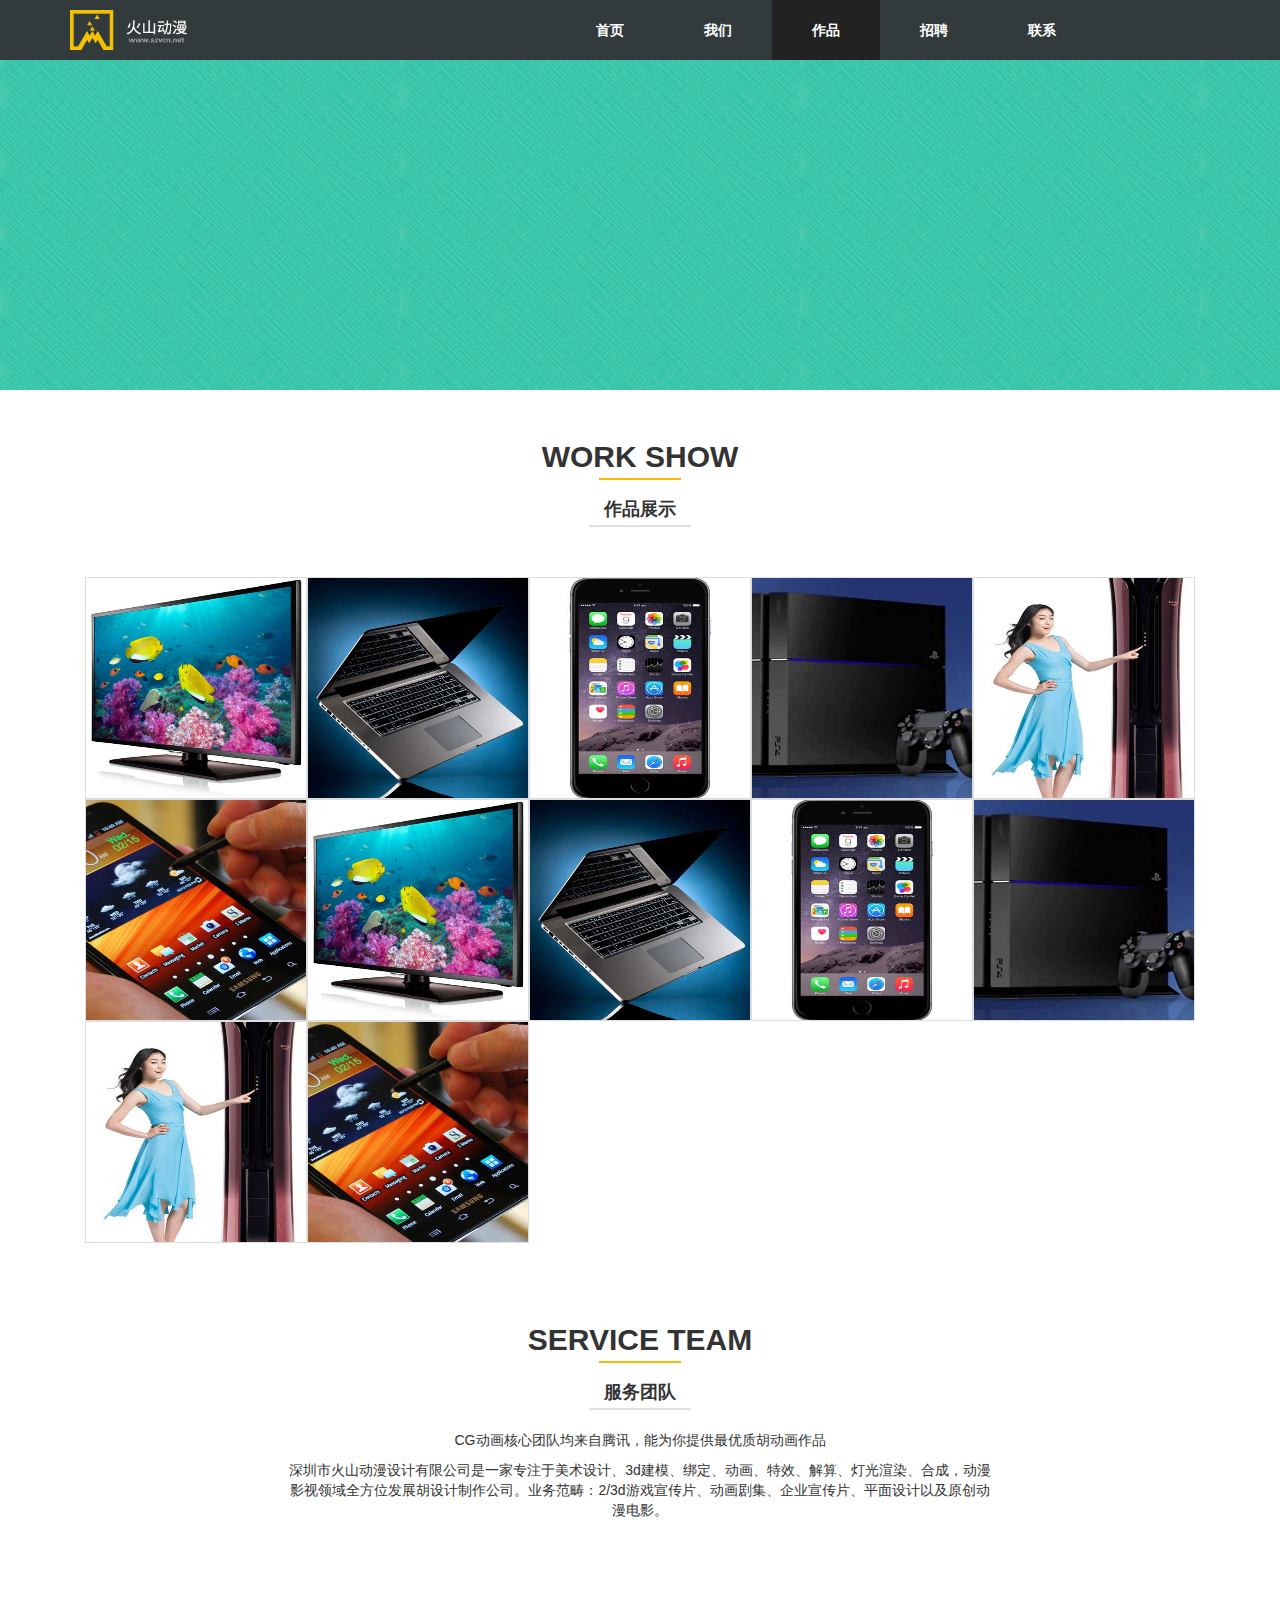
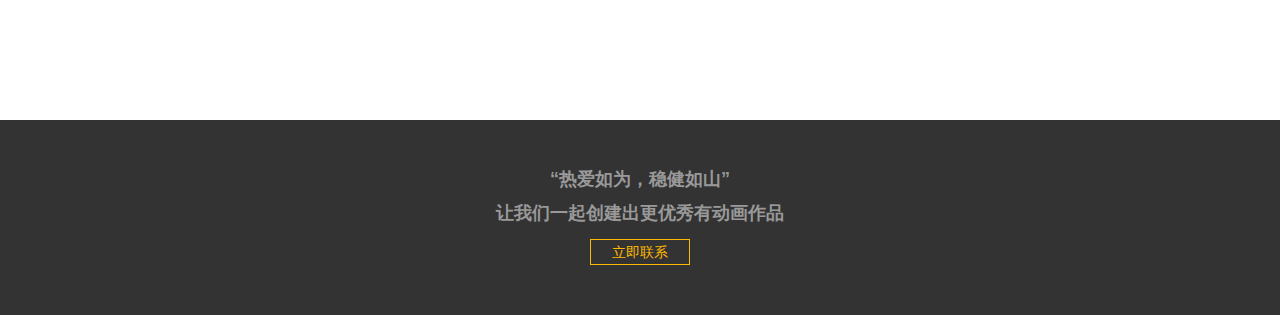
==== commit b2bc7c56: "change" ====
--- a/product.html
+++ b/product.html
@@ -75,17 +75,54 @@
     </div>
     
     <div class="single-product-area">
-        <div class="container">
+        <div class="container" style="text-align:center">
 			<div class="row">
-				<h2 style="text-align:center;text-decoration:underline;text-decoration-color:#ffb900;">WORK SHOW</h2>
-				<h4 style="text-align:center;text-decoration:underline;">作品展示</h4>
+				<h2>WORK SHOW</h2>
+				<center><hr style="border:0.06em solid #ffb900;width:80px;margin-top:-10px;"/></center>
+				<h4>作品展示</h4>
+				<center><hr style="border:0.01em solid #e1e1e1;width:100px;margin-top:-10px;"/></center>
 			</div>
 			<div class="row product-list" id="product-list">
 				<ul></ul>
 			</div>
-        </div>
-    </div>
-	
+			
+			<div class="row" style="margin-top:50px;">
+				<h2>SERVICE TEAM</h2>
+				<center><hr style="border:0.06em solid #ffb900;width:80px;margin-top:-10px;"/></center>
+				<h4>服务团队</h4>
+				<center><hr style="border:0.01em solid #e1e1e1;width:100px;margin-top:-10px;"/></center>
+			</div>
+			<div class="row">
+				<p>CG动画核心团队均来自腾讯，能为你提供最优质胡动画作品</p>
+				<p>深圳市火山动漫设计有限公司是一家专注于美术设计、3d建模、绑定、动画、特效、解算、灯光渲染、合成，动漫影视领域全方位发展胡设计制作公司。业务范畴：2/3d游戏宣传片、动画剧集、企业宣传片、平面设计以及原创动漫电影。</p>
+			</div>
+			
+			<div class="row introduce" style="margin-top:50px;">
+				<ul>
+					<li></li>
+					<li></li>
+				</ul>
+			</div>
+        </div>
+    </div>
+
+	<div id="playvedio" class="reveal-modal">
+		<video src="" controls="controls">
+			您的浏览器不支持Video标签
+		</video>
+		<a class="close-reveal-modal">&#215;</a>
+	</div>
+
+    <div class="footer-top-area">
+        <div class="container">
+            <div class="row">
+                <h4>“热爱如为，稳健如山”</h4>
+				<h4>让我们一起创建出更优秀有动画作品</h4>
+				<button>立即联系</button>
+            </div>
+        </div>
+    </div>
+
 	<script>
 		$(function(){
 			var images_height = $("#product-list").width() * 0.2;
@@ -166,71 +203,5 @@
 			
 	</script>
 	<script type="text/javascript" src="js/jquery.reveal.js"></script>
-
-	<div id="playvedio" class="reveal-modal">
-		<video src="" controls="controls">
-			您的浏览器不支持Video标签
-		</video>
-		<a class="close-reveal-modal">&#215;</a>
-	</div>
-
-    <div class="footer-top-area">
-        <div class="zigzag-bottom"></div>
-        <div class="container">
-            <div class="row">
-                <div class="col-md-3 col-sm-6">
-                    <div class="footer-about-us">
-                        <h2>e<span>Electronics</span></h2>
-                        <p>Lorem ipsum dolor sit amet, consectetur adipisicing elit. Perferendis sunt id doloribus vero quam laborum quas alias dolores blanditiis iusto consequatur, modi aliquid eveniet eligendi iure eaque ipsam iste, pariatur omnis sint! Suscipit, debitis, quisquam. Laborum commodi veritatis magni at?</p>
-                        <div class="footer-social">
-                            <a href="#" target="_blank"><i class="fa fa-facebook"></i></a>
-                            <a href="#" target="_blank"><i class="fa fa-twitter"></i></a>
-                            <a href="#" target="_blank"><i class="fa fa-youtube"></i></a>
-                            <a href="#" target="_blank"><i class="fa fa-linkedin"></i></a>
-                            <a href="#" target="_blank"><i class="fa fa-pinterest"></i></a>
-                        </div>
-                    </div>
-                </div>
-                
-                <div class="col-md-3 col-sm-6">
-                    <div class="footer-menu">
-                        <h2 class="footer-wid-title">User Navigation </h2>
-                        <ul>
-                            <li><a href="">My account</a></li>
-                            <li><a href="">Order history</a></li>
-                            <li><a href="">Wishlist</a></li>
-                            <li><a href="">Vendor contact</a></li>
-                            <li><a href="">Front page</a></li>
-                        </ul>                        
-                    </div>
-                </div>
-                
-                <div class="col-md-3 col-sm-6">
-                    <div class="footer-menu">
-                        <h2 class="footer-wid-title">Categories</h2>
-                        <ul>
-                            <li><a href="">Mobile Phone</a></li>
-                            <li><a href="">Home accesseries</a></li>
-                            <li><a href="">LED TV</a></li>
-                            <li><a href="">Computer</a></li>
-                            <li><a href="">Gadets</a></li>
-                        </ul>                        
-                    </div>
-                </div>
-                
-                <div class="col-md-3 col-sm-6">
-                    <div class="footer-newsletter">
-                        <h2 class="footer-wid-title">Newsletter</h2>
-                        <p>Sign up to our newsletter and get exclusive deals you wont find anywhere else straight to your inbox!</p>
-                        <div class="newsletter-form">
-                            <input type="email" placeholder="Type your email">
-                            <input type="submit" value="Subscribe">
-                        </div>
-                    </div>
-                </div>
-            </div>
-        </div>
-    </div>
-
   </body>
 </html>--- a/css/style.css
+++ b/css/style.css
@@ -462,10 +462,21 @@
 }
 .product-widget-area .zigzag-bottom{background: #333}
 .footer-top-area .zigzag-bottom{background: #000}
-.footer-top-area {background: none repeat scroll 0 0 #333;
-color: #999;
-padding: 35px 0 180px;}
-
+.footer-top-area {
+	background: none repeat scroll 0 0 #333;
+	color: #999;
+	padding: 50px 0 50px;
+	text-align:center;
+}
+.footer-top-area button{
+	border:0.05em solid #ffb900;
+	border-left:0.09em solid #ffb900;
+	border-top:0.09em solid #ffb900;
+	color:#ffb900;
+	width:100px;
+	height:26px;
+	background:#333;
+}
 
 .footer-bottom-area {background: #000;color: #fff}
 .footer-about-us span {
@@ -613,6 +624,11 @@
   padding: 50px 0 130px;
 }
 
+.single-product-area .row p{
+	margin-left:20%;
+	margin-right:20%;
+}
+
 .product-list{
 	padding:30px;
 }
--- a/css/reveal.css
+++ b/css/reveal.css
@@ -16,9 +16,8 @@
 	
 	.reveal-modal {
 		visibility: hidden;
-		top: 20%; 
-		left: 50%;
-		margin-left: -300px;
+		top: 15%; 
+		left: 25%;
 		width: 50%;
 		height:70%;
 		background: #eee url(../img/modal-gloss.png) no-repeat -200px -80px;
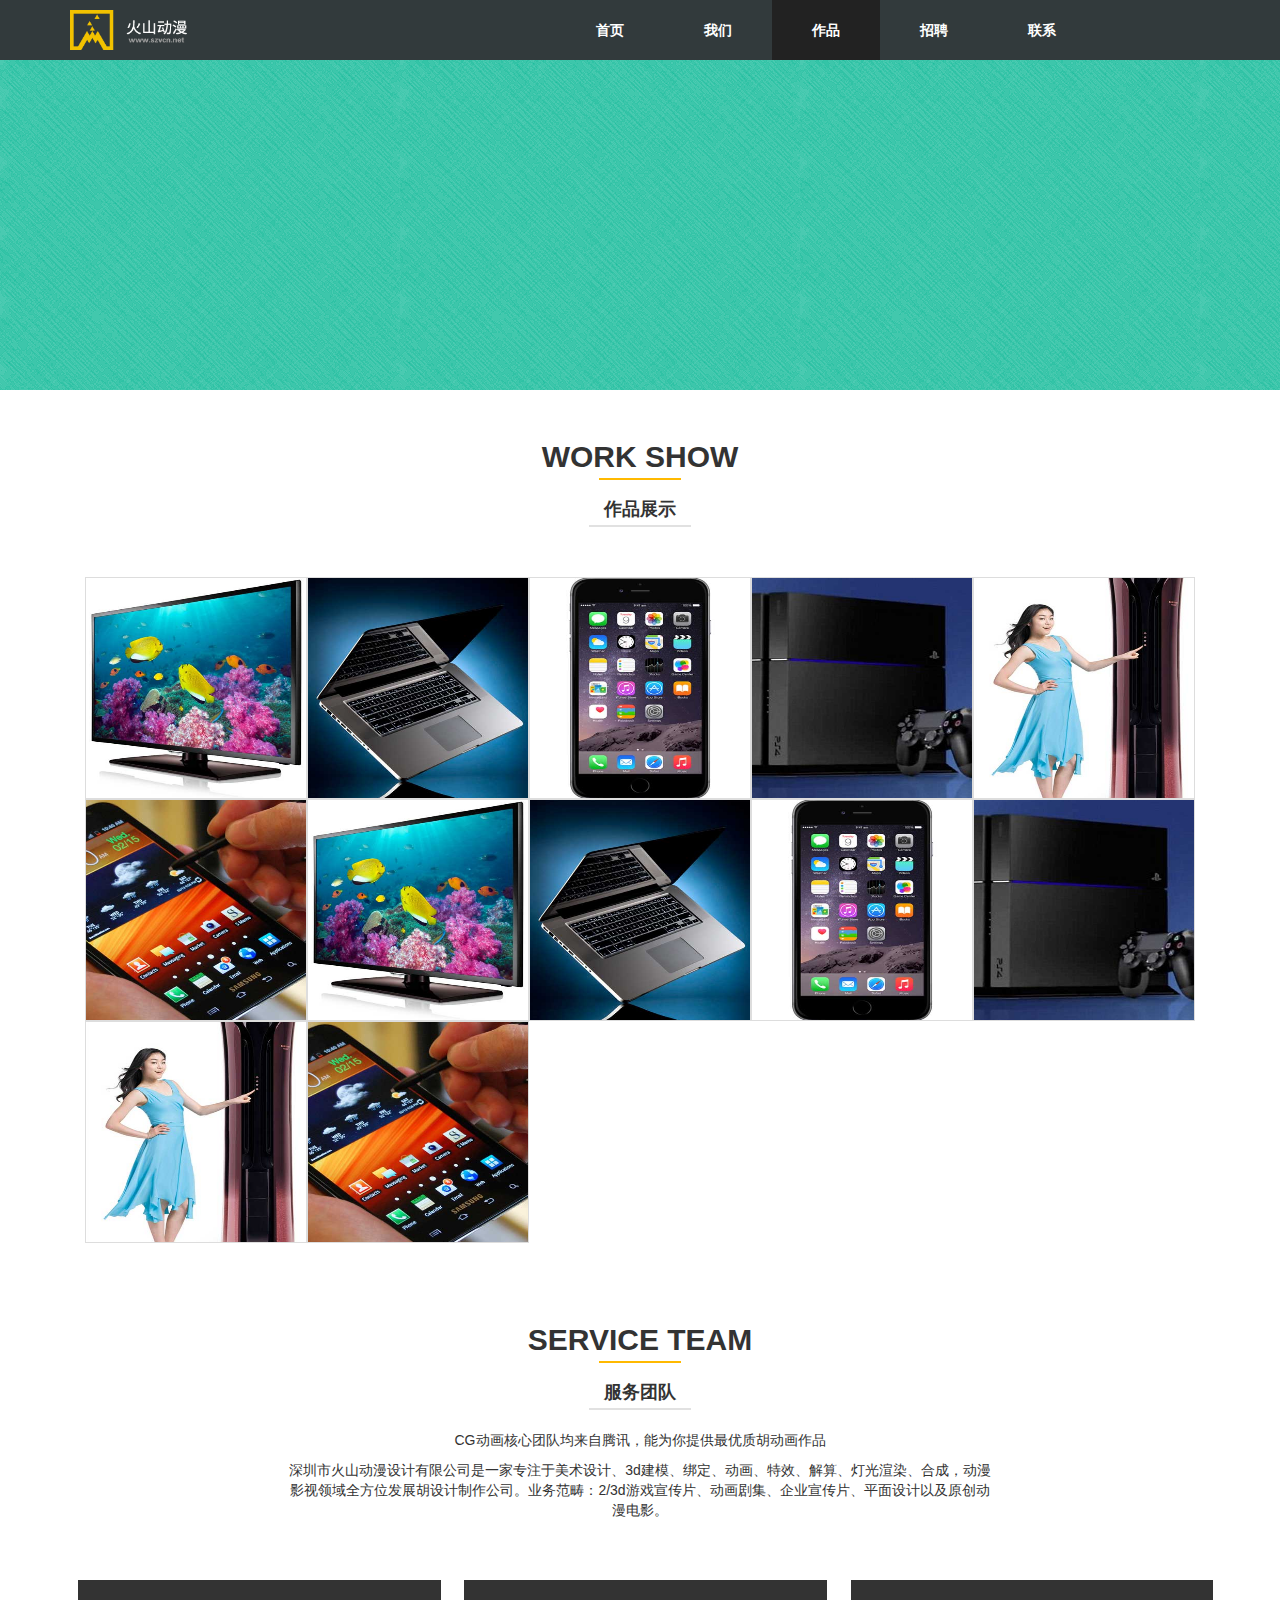
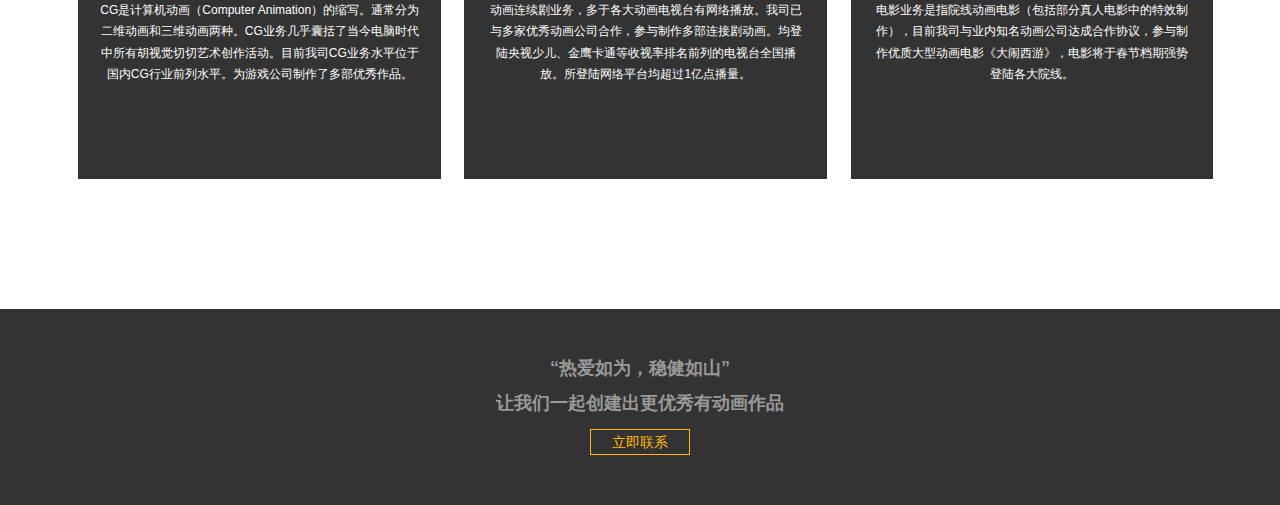
==== commit b94fa86a: "change" ====
--- a/product.html
+++ b/product.html
@@ -99,8 +99,9 @@
 			
 			<div class="row introduce" style="margin-top:50px;">
 				<ul>
-					<li></li>
-					<li></li>
+					<li>CG是计算机动画（Computer Animation）的缩写。通常分为二维动画和三维动画两种。CG业务几乎囊括了当今电脑时代中所有胡视觉切切艺术创作活动。目前我司CG业务水平位于国内CG行业前列水平。为游戏公司制作了多部优秀作品。</li>
+					<li>动画连续剧业务，多于各大动画电视台有网络播放。我司已与多家优秀动画公司合作，参与制作多部连接剧动画。均登陆央视少儿、金鹰卡通等收视率排名前列的电视台全国播放。所登陆网络平台均超过1亿点播量。</li>
+					<li>电影业务是指院线动画电影（包括部分真人电影中的特效制作），目前我司与业内知名动画公司达成合作协议，参与制作优质大型动画电影《大闹西游》，电影将于春节档期强势登陆各大院线。</li>
 				</ul>
 			</div>
         </div>
@@ -199,6 +200,9 @@
 				$('#'+modalLocation).reveal($(this).data());
 				$("#playvedio video").attr("autoplay","true");
 			});
+			
+			var introduce_li_height = $('.introduce ul li').width()*0.618;
+			$('.introduce ul li').css('height', introduce_li_height);
 		});
 			
 	</script>
--- a/css/style.css
+++ b/css/style.css
@@ -640,6 +640,25 @@
 	position: relative;
 }
 
+.single-product-area .introduce  ul li {
+	width:31%;
+	float:left;
+	background:#333;
+	position: relative;
+	padding:20px 20px;
+	font-size:12px;
+	color:#fff;
+	margin-left:2%;
+	display:inline-block;
+	vertical-align: middle;
+	line-height : 1.8em;
+}
+
+.single-product-area .introduce  ul li:hover{
+	background:#ffb900;
+	color:#000;
+}
+
 .sidebar-title {
     color: #3dc6ab;
     font-size: 25px;
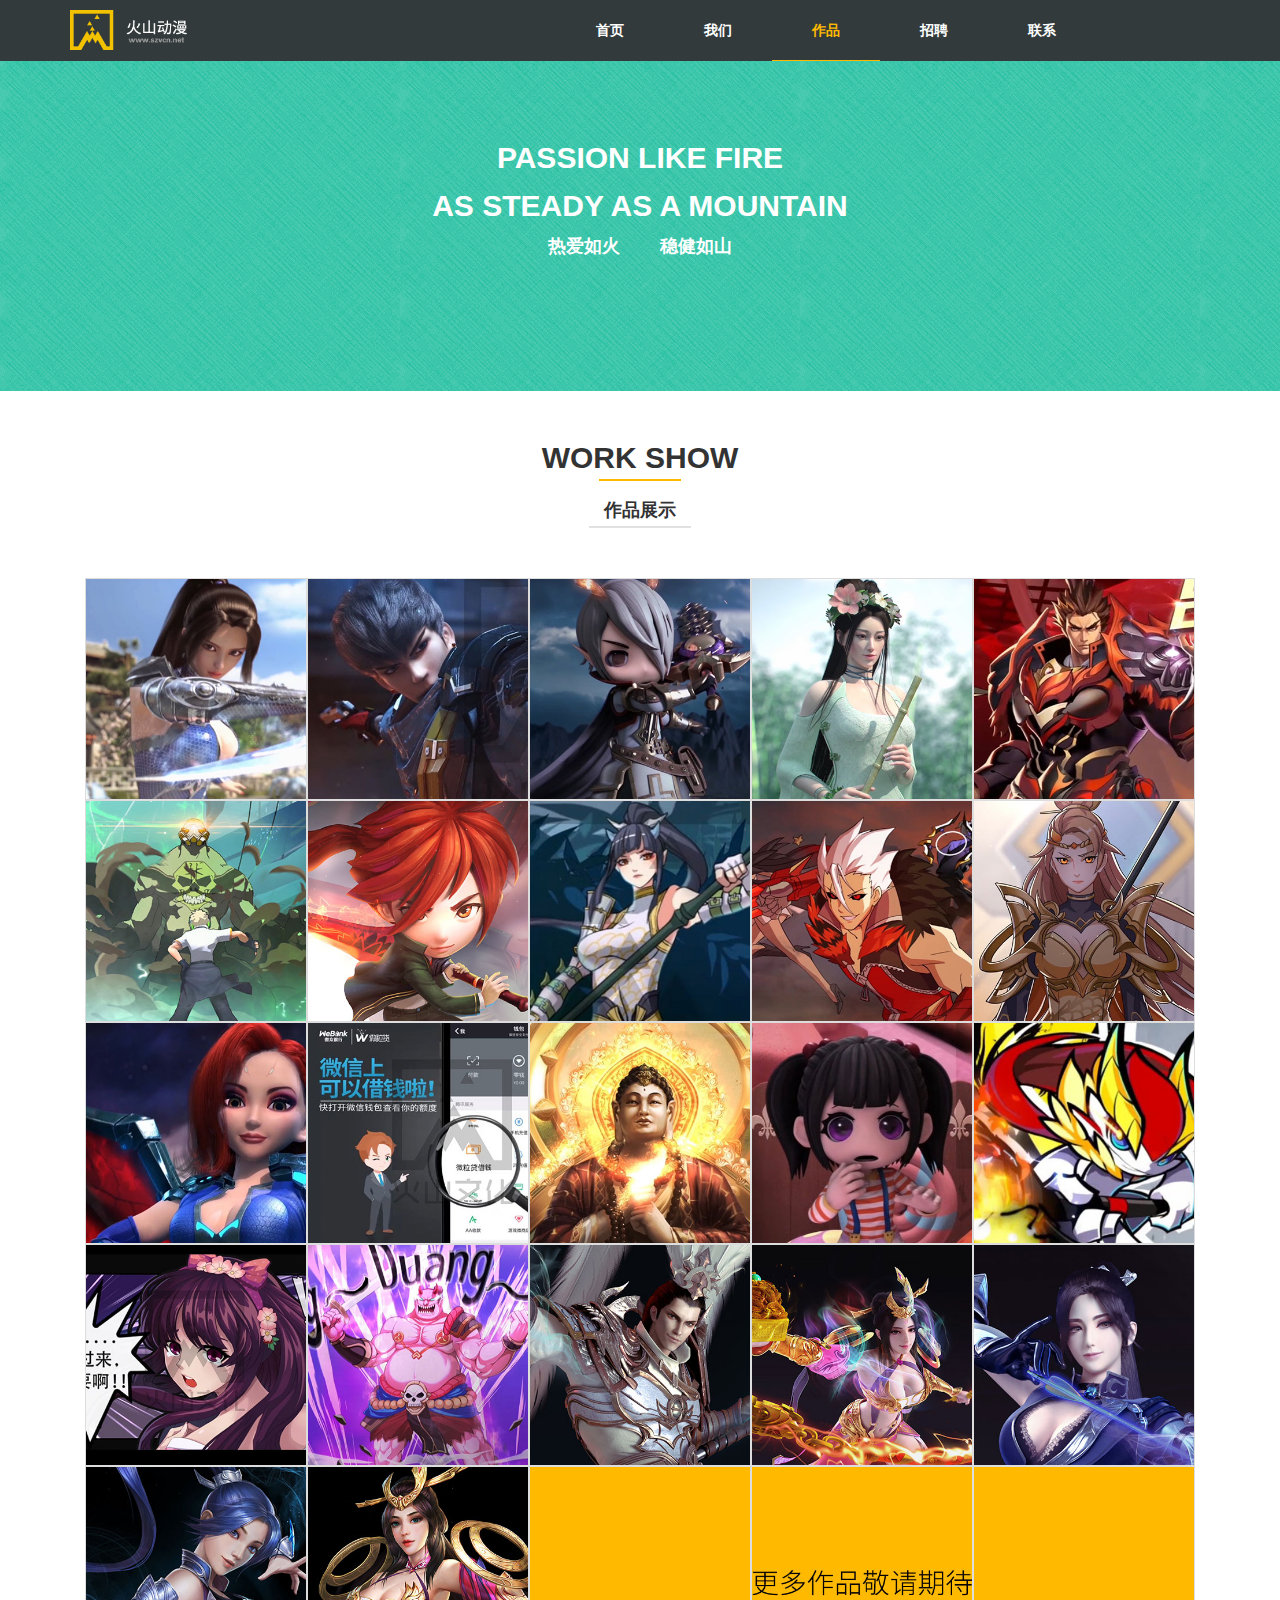
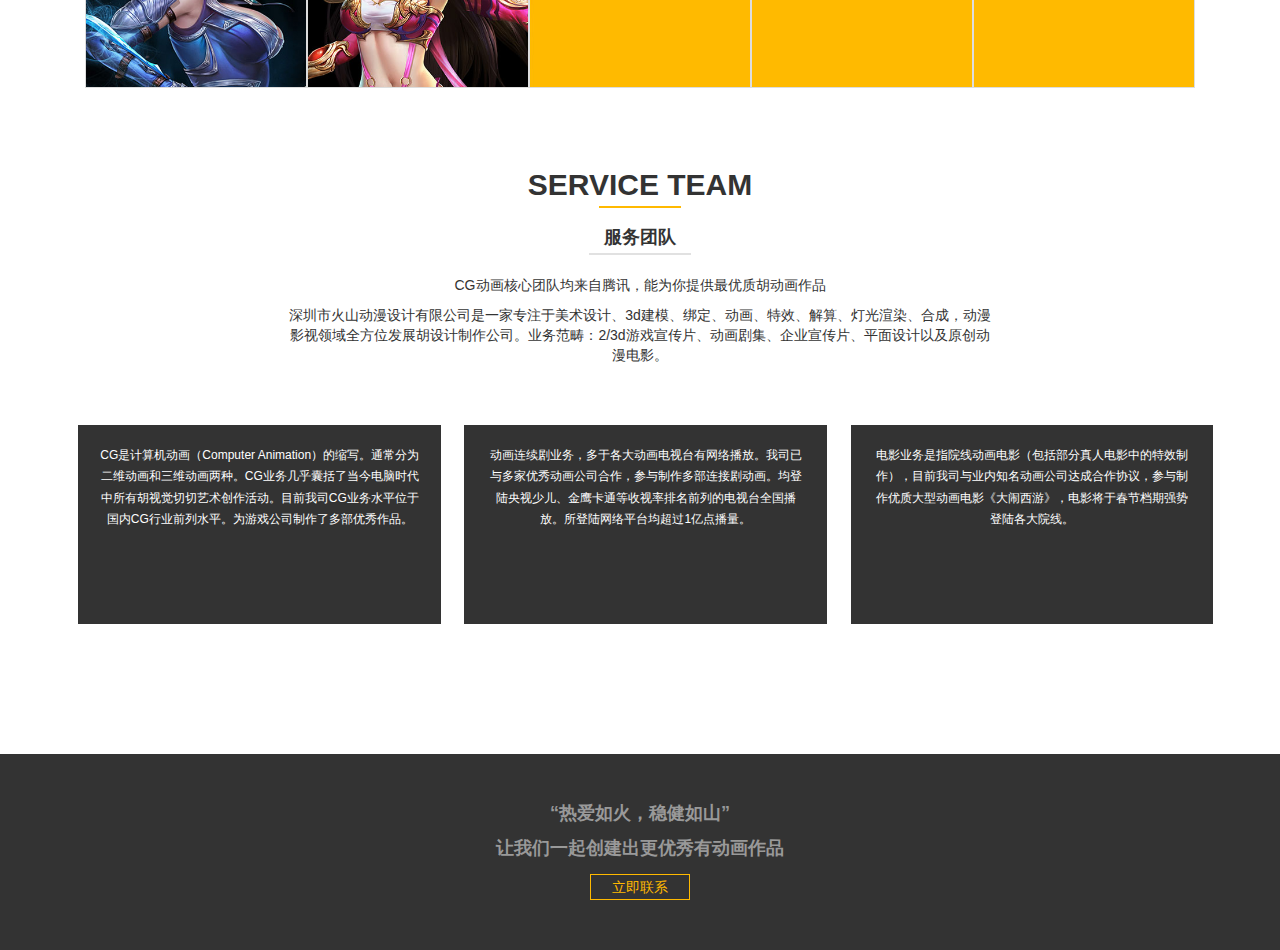
==== commit f5683e2d: "change" ====
--- a/product.html
+++ b/product.html
@@ -51,7 +51,7 @@
                     <ul class="nav navbar-nav">
                         <li><a href="index.html">首页</a></li>
                         <li><a href="shop.html">我们</a></li>
-                        <li  class="active"><a href="single-product.html">作品</a></li>
+                        <li class="active"><a href="single-product.html">作品</a></li>
                         <li><a href="cart.html">招聘</a></li>
                         <li><a href="checkout.html">联系</a></li>
                     </ul>
@@ -61,17 +61,13 @@
     </div>
 
     <div class="product-big-title-area">
-	<!--
-        <div class="container">
+		<div class="container">
             <div class="row">
-                <div class="col-md-12">
-                    <div class="product-bit-title text-center">
-                        <h2>Shop</h2>
-                    </div>
-                </div>
+				<h2>PASSION LIKE FIRE</h2>
+				<h2>AS STEADY AS A MOUNTAIN</h2>
+                <h4>热爱如火&nbsp;&nbsp;&nbsp;&nbsp;&nbsp;&nbsp;&nbsp;&nbsp;稳健如山</h4>
             </div>
         </div>
-		-->
     </div>
     
     <div class="single-product-area">
@@ -117,7 +113,7 @@
     <div class="footer-top-area">
         <div class="container">
             <div class="row">
-                <h4>“热爱如为，稳健如山”</h4>
+                <h4>“热爱如火，稳健如山”</h4>
 				<h4>让我们一起创建出更优秀有动画作品</h4>
 				<button>立即联系</button>
             </div>
@@ -128,18 +124,31 @@
 		$(function(){
 			var images_height = $("#product-list").width() * 0.2;
 			var images_url = [
-				'img/product-1.jpg',
-				'img/product-2.jpg',
-				'img/product-3.jpg',
-				'img/product-4.jpg',
-				'img/product-5.jpg',
-				'img/product-6.jpg',
-				'img/product-1.jpg',
-				'img/product-2.jpg',
-				'img/product-3.jpg',
-				'img/product-4.jpg',
-				'img/product-5.jpg',
-				'img/product-6.jpg'
+				'img/product_06.jpg',
+				'img/product_07.jpg',
+				'img/product_08.jpg',
+				'img/product_09.jpg',
+				'img/product_10.jpg',
+				'img/product_11.jpg',
+				'img/product_12.jpg',
+				'img/product_13.jpg',
+				'img/product_14.jpg',
+				'img/product_15.jpg',
+				'img/product_16.jpg',
+				'img/product_17.jpg',
+				'img/product_18.jpg',
+				'img/product_19.jpg',
+				'img/product_20.jpg',
+				'img/product_21.jpg',
+				'img/product_22.jpg',
+				'img/product_23.jpg',
+				'img/product_24.jpg',
+				'img/product_25.jpg',
+				'img/product_26.jpg',
+				'img/product_27.jpg',
+				'img/product_28.jpg',
+				'img/product_29.jpg',
+				'img/product_30.jpg'
 			];
 			var video_url = [
 				'video/vedio1.mp4',
@@ -169,6 +178,11 @@
 						+'<input type="image" id="imgbutton'+j+'" src="img/bofang.png" data-reveal-id="playvedio"/></div></li>');
 				}
 			}
+			/*
+			if(0 != Number(images_count) % 5){
+				var the_width = Number(Number(total_count) - Number(images_count)) * images_height;
+				$('.product-list ul').append('<div style="border:1px solid red;position:absolute;text-align:center;font-weight:bold;color:#000;right:0;bottom:;width:'+the_width+'px;height:'+images_height+'px;line-height:'+images_height+'px">更多作品敬请期待</div>');
+			}*/
 			//载入图片
 			/*
 			$.each(images_url,function(key,value){
@@ -178,9 +192,6 @@
 			$('.product-list ul li').css('height',images_height);
 			$('.product-list ul li img').css('width','100%');
 			$('.product-list ul li img').css('height','100%');
-			$('.product-list ul li button').css('background-image','url("img/bofang.png")');
-			$('.product-list ul li button').css('height','20%');
-			$('.product-list ul li button').css('width','20%');
 								
 			$('.product-hover').hover(function(){
 				$('#' + this.id + ' input[type="image"]').show();
--- a/css/slider.css
+++ b/css/slider.css
@@ -18,9 +18,8 @@
 		.banner ul li{
 			/*这个100%是相对于父盒子的（会把父盒子的宽度继承过来,如父盒子300%,这这里的100%就会相当于300%）*/
 			width: 100%;
-			height: 560px;
 			float: left;
-			background:  no-repeat center center;
+			background: no-repeat center center;
 		}
 		/*.banner ul li:nth-child(1){*/
 			/*background: url('./1.jpg') no-repeat center center;*/
--- a/css/style.css
+++ b/css/style.css
@@ -172,8 +172,14 @@
 	font-size:0;
 	overflow:hidden;
 }
-.mainmenu-area ul.navbar-nav li:hover a, .mainmenu-area ul.navbar-nav li.active a {background: #222}
-.mainmenu-area .nav > li > a:focus {color: #000}
+.mainmenu-area ul.navbar-nav li:hover a, .mainmenu-area ul.navbar-nav li.active a {
+	/*background: #222*/
+	background:#323A3C;
+	border-bottom:1px solid #ffb900;
+	color:#ffb900;
+}
+
+.mainmenu-area .nav > li > a:focus {/*color: #000*/}
 
 .slider-area {clear: both}
 .slider-area, .promo-area, .brands-area, .maincontent-area, .footer-top-area, .product-widget-area, .product-breadcroumb-area, .single-product-area {position: relative;overflow: hidden}
@@ -608,6 +614,9 @@
 .product-big-title-area {
 	background: url(../img/crossword.png) repeat scroll 0 0 #1ABC9C;
 	height:330px;
+	color:#fff;
+	padding: 80px 0 80px;
+	text-align:center;
 }
 
 .product-bit-title h2 {
@@ -631,6 +640,7 @@
 
 .product-list{
 	padding:30px;
+	position:relative;
 }
 
 .product-list ul li {
